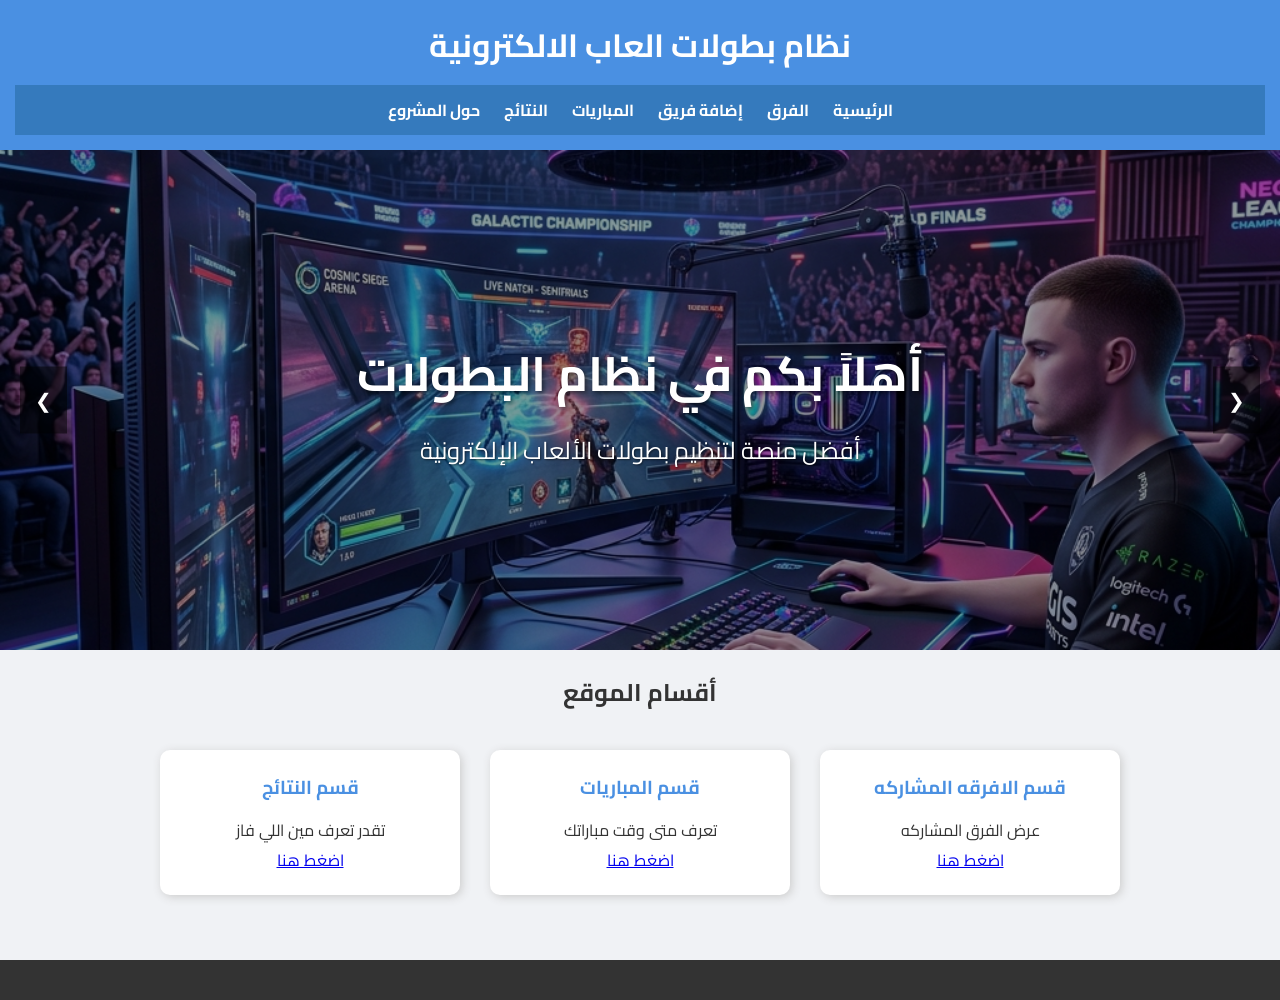
==== index.html @ cc9478bb "Add files via upload" ====
<!-- الصفحة الرئيسية للمشروع -->
<!DOCTYPE html>
<html lang="ar" dir="rtl">

<head>
    <meta charset="UTF-8">
    <title>موقع إدارة البطولات - الرئيسية</title>
    <link rel="stylesheet" href="css/style.css">
</head>

<body>
    <!-- هذي بداية الصفحة، فيها الروابط الأساسية للموقع -->
    <header>
        <h1>نظام بطولات العاب الالكترونية</h1>
        <nav>
            <ul>
                <li><a href="index.html">الرئيسية</a></li>
                <li><a href="teams.html">الفرق</a></li>
                <li><a href="add-team.html">إضافة فريق</a></li>
                <li><a href="matches.html">المباريات</a></li>
                <li><a href="results.html">النتائج</a></li>
                <li><a href="about.html">حول المشروع</a></li>
            </ul>
        </nav>
    </header>

    <!-- هنا السلايدر (الصور اللي تتحرك) اللي سويناها عشان الموقع يطلع فخم -->
    <div class="slider-container">
        <div class="slider">
            <!-- الصورة الأولى في السلايدر -->
            <div class="slide active">
                <img src="images/slide1.png" alt="Gaming Setup">
                <div class="slide-content">
                    <h2>أهلاً بكم في نظام البطولات</h2>
                    <p>أفضل منصة لتنظيم بطولات الألعاب الإلكترونية</p>
                </div>
            </div>
            <!-- الصورة الثانية -->
            <div class="slide">
                <img src="images/slide2.png" alt="Esports Arena">
                <div class="slide-content">
                    <h2>جوائز كبرى ومنافسات قوية</h2>
                    <p>انضم الآن وكن بطل البطولة القادم</p>
                </div>
            </div>
            <!-- الصورة الثالثة -->
            <div class="slide">
                <img src="images/banner.png" alt="Gaming Banner">
                <div class="slide-content">
                    <h2>تابع النتائج والمباريات</h2>
                    <p>تغطية شاملة لجميع المباريات والنتائج فوراً</p>
                </div>
            </div>
        </div>
        <!-- أزرار التنقل يمين ويسار حقت السلايدر -->
        <button class="prev" onclick="moveSlide(-1)">&#10094;</button>
        <button class="next" onclick="moveSlide(1)">&#10095;</button>
    </div>

    <!-- هنا الأقسام الأساسية للموقع (كروت مرتبة) -->
    <div class="container">
        <h2 class="section-title">أقسام الموقع</h2>
        <div class="card-grid">
            <!-- كرت قسم الفرق -->
            <div class="card">
                <h3>قسم  الافرقه المشاركه</h3>
                <p> عرض الفرق المشاركه</p>
                <a href="teams.html">اضغط هنا</a>
            </div>
            <!-- كرت قسم المباريات -->
            <div class="card">
                <h3>قسم المباريات</h3>
                <p> تعرف متى وقت مباراتك</p>
                <a href="matches.html">اضغط هنا</a>
            </div>
            <!-- كرت قسم النتائج -->
            <div class="card">
                <h3>قسم النتائج</h3>
                <p> تقدر تعرف مين اللي فاز</p>
                <a href="results.html">اضغط هنا</a>
            </div>
        </div>
    </div>

    <!-- نهاية الصفحة (الفووتر) اللي فيها الحقوق -->
    <footer>

    </footer>

    <!-- هذا السطر يربط الصفحة بملف الجافا سكربت عشان تشتغل الحركات -->
    <script src="js/script.js"></script>
</body>

</html>
---- css/style.css ----
/* 
   مشروع: نظام إدارة البطولات الإلكترونية
   عمل الطالب: (اسم الطالب)
   وصف الملف: هذا الملف لتنسيق الصفحة وتلوينها
*/

/* خطوط بسيطة من قوقل */
@import url('https://fonts.googleapis.com/css2?family=Cairo:wght@400;700&display=swap');

* {
    margin: 0;
    padding: 0;
    box-sizing: border-box;
    font-family: 'Cairo', sans-serif;
}

body {
    background-color: #f0f2f5; /* لون خلفية فاتح ومريح */
    color: #333; /* لون الخط الأساسي */
}

/* القائمة اللي فوق (الهيدر) */
header {
    background-color: #4a90e2; /* لون أزرق حلو */
    padding: 15px;
    text-align: center;
    color: white;
}

header h1 {
    margin-bottom: 10px;
}

nav ul {
    list-style: none;
    background-color: #357abd;
    padding: 10px;
}

nav ul li {
    display: inline; /* عشان تطلع الروابط جنب بعض */
    margin: 0 10px;
}

nav ul li a {
    color: white;
    text-decoration: none; /* نشيل الخط اللي تحت الرابط */
    font-weight: bold;
}

nav ul li a:hover {
    color: #ffde59; /* يتغير اللون إذا حطينا الماوس عليه */
}

/* المنطقة الرئيسية (الواجهة) */
/* تصميم السلايدر الجديد */
.slider-container {
    position: relative;
    width: 100%;
    height: 500px;
    overflow: hidden;
    margin-bottom: 20px;
}

.slider {
    width: 100%;
    height: 100%;
}

.slide {
    position: absolute;
    top: 0;
    left: 0;
    width: 100%;
    height: 100%;
    opacity: 0;
    transition: opacity 0.8s ease-in-out;
    display: flex;
    align-items: center;
    justify-content: center;
}

.slide.active {
    opacity: 1;
}

.slide img {
    width: 100%;
    height: 100%;
    object-fit: cover;
    filter: brightness(0.6); /* تغميق الصورة عشان الكلام يبان */
}

.slide-content {
    position: absolute;
    text-align: center;
    color: white;
    z-index: 10;
}

.slide-content h2 {
    font-size: 3rem;
    margin-bottom: 10px;
    text-shadow: 2px 2px 4px rgba(0,0,0,0.5);
}

.slide-content p {
    font-size: 1.5rem;
    text-shadow: 1px 1px 2px rgba(0,0,0,0.5);
}

/* أزرار التنقل */
.prev, .next {
    position: absolute;
    top: 50%;
    transform: translateY(-50%);
    background: rgba(0,0,0,0.5);
    color: white;
    padding: 15px;
    border: none;
    cursor: pointer;
    font-size: 20px;
    z-index: 20;
    width: auto;
}

.next {
    left: 20px;
}

.prev {
    right: 20px;
}

.prev:hover, .next:hover {
    background: rgba(0,0,0,0.8);
}

/* تصميم الكروت (الفرق والمميزات) */
.container {
    width: 90%;
    margin: 20px auto;
}

.section-title {
    text-align: center;
    margin: 20px 0;
}

.card-grid {
    display: flex; /* طريقة سهلة لترتيب الصناديق */
    flex-wrap: wrap;
    justify-content: center;
}

.card {
    background-color: white;
    width: 300px;
    margin: 15px;
    padding: 20px;
    border-radius: 10px;
    box-shadow: 2px 2px 10px #ccc; /* ظل خفيف */
    text-align: center;
}

.card h3 {
    color: #4a90e2;
    margin-bottom: 10px;
}

/* فورم الإضافة (Inputs) */
form {
    background-color: white;
    padding: 20px;
    max-width: 500px;
    margin: 0 auto;
    border: 1px solid #ddd;
}

.form-group {
    margin-bottom: 15px;
}

.form-group label {
    display: block;
    margin-bottom: 5px;
}

.form-group input, textarea {
    width: 100%;
    padding: 10px;
    border: 1px solid #ccc;
}

button {
    background-color: #4a90e2;
    color: white;
    padding: 10px 20px;
    border: none;
    cursor: pointer;
    font-size: 16px;
    width: 100%;
}

button:hover {
    background-color: #357abd;
}

/* الجدول */
table {
    width: 100%;
    border-collapse: collapse;
    background-color: white;
}

th, td {
    border: 1px solid #ddd;
    padding: 10px;
    text-align: center;
}

th {
    background-color: #4a90e2;
    color: white;
}

/* الفووتر */
footer {
    text-align: center;
    padding: 20px;
    margin-top: 50px;
    background-color: #333;
    color: white;
}

/* حركات إضافية بسيطة */
.hidden {
    display: none;
}

.success-message {
    color: green;
    display: none;
    margin-top: 10px;
}

/* لضبط الاتجاه للعربي */
[dir="rtl"] {
    text-align: right;
}
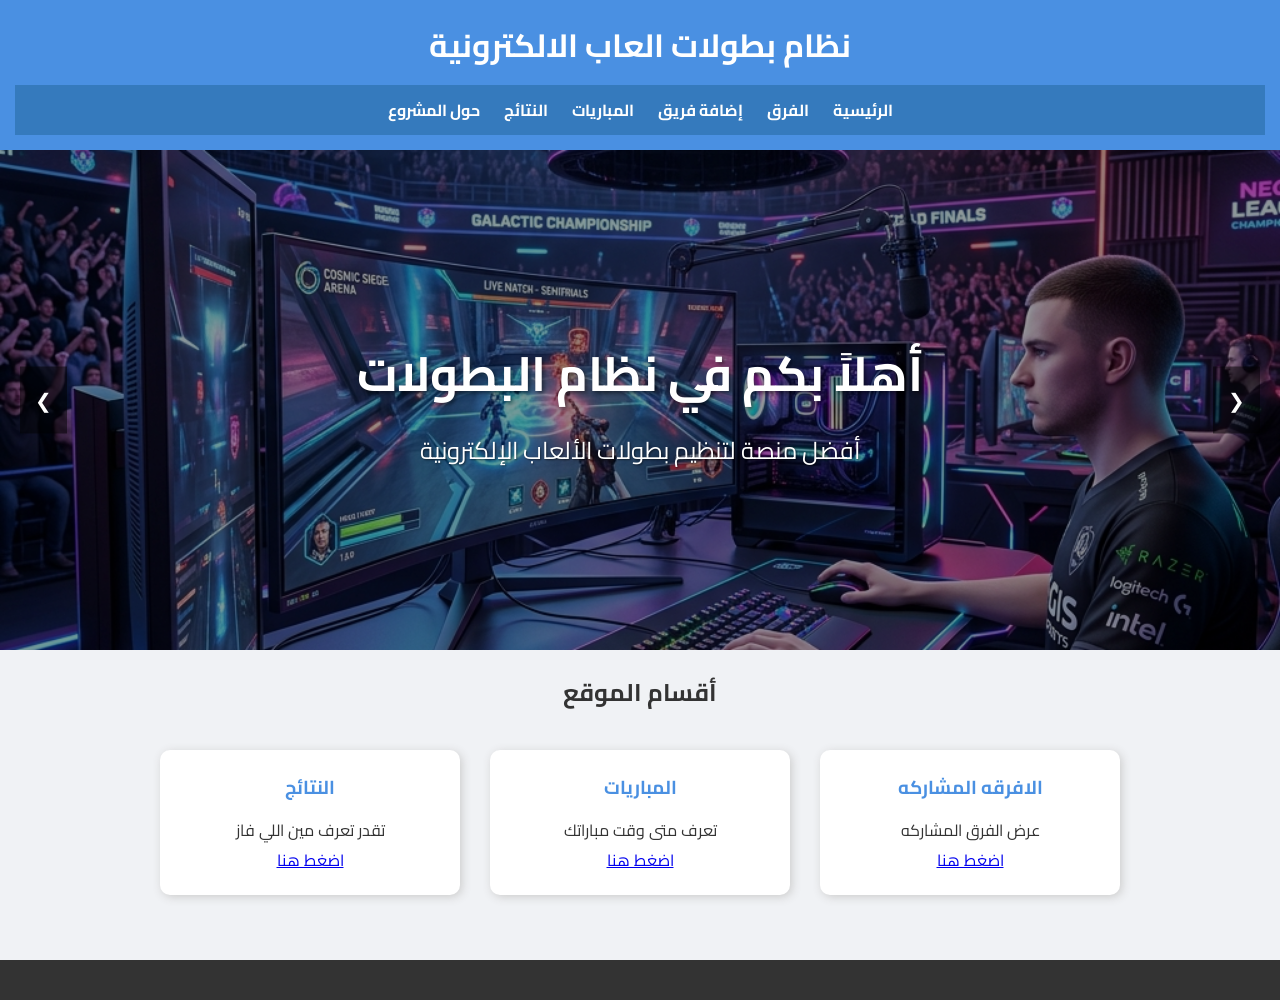
==== commit 2a301863: "Update index.html" ====
--- a/index.html
+++ b/index.html
@@ -63,19 +63,19 @@
         <div class="card-grid">
             <!-- كرت قسم الفرق -->
             <div class="card">
-                <h3>قسم  الافرقه المشاركه</h3>
+                <h3>  الافرقه المشاركه</h3>
                 <p> عرض الفرق المشاركه</p>
                 <a href="teams.html">اضغط هنا</a>
             </div>
             <!-- كرت قسم المباريات -->
             <div class="card">
-                <h3>قسم المباريات</h3>
+                <h3> المباريات</h3>
                 <p> تعرف متى وقت مباراتك</p>
                 <a href="matches.html">اضغط هنا</a>
             </div>
             <!-- كرت قسم النتائج -->
             <div class="card">
-                <h3>قسم النتائج</h3>
+                <h3> النتائج</h3>
                 <p> تقدر تعرف مين اللي فاز</p>
                 <a href="results.html">اضغط هنا</a>
             </div>
@@ -91,4 +91,4 @@
     <script src="js/script.js"></script>
 </body>
 
-</html>+</html>
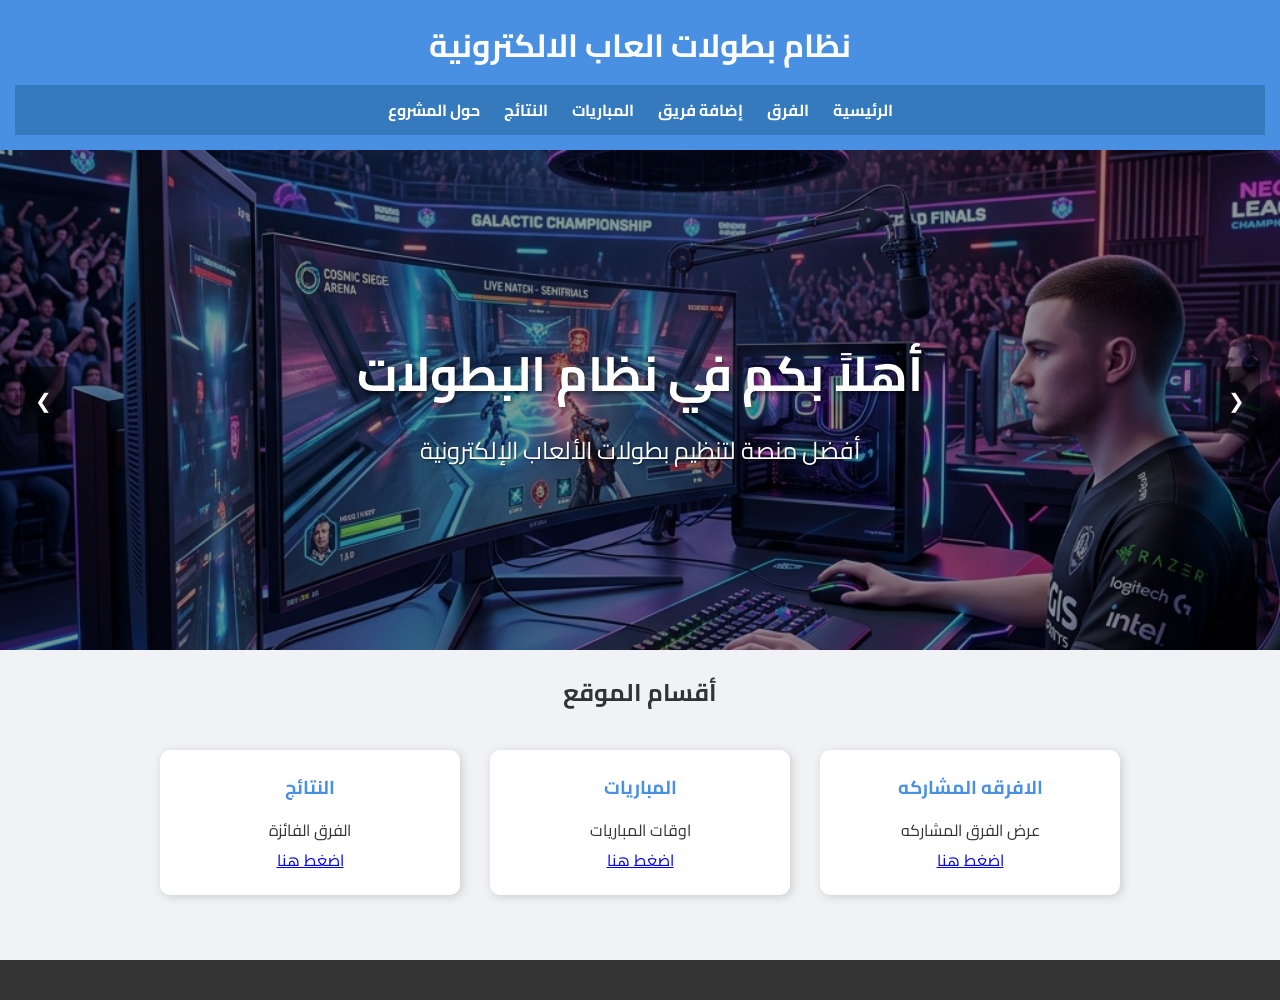
==== commit a08caa2f: "Update index.html" ====
--- a/index.html
+++ b/index.html
@@ -70,13 +70,13 @@
             <!-- كرت قسم المباريات -->
             <div class="card">
                 <h3> المباريات</h3>
-                <p> تعرف متى وقت مباراتك</p>
+                <p>  اوقات المباريات   </p>
                 <a href="matches.html">اضغط هنا</a>
             </div>
             <!-- كرت قسم النتائج -->
             <div class="card">
                 <h3> النتائج</h3>
-                <p> تقدر تعرف مين اللي فاز</p>
+                <p> الفرق الفائزة </p>
                 <a href="results.html">اضغط هنا</a>
             </div>
         </div>
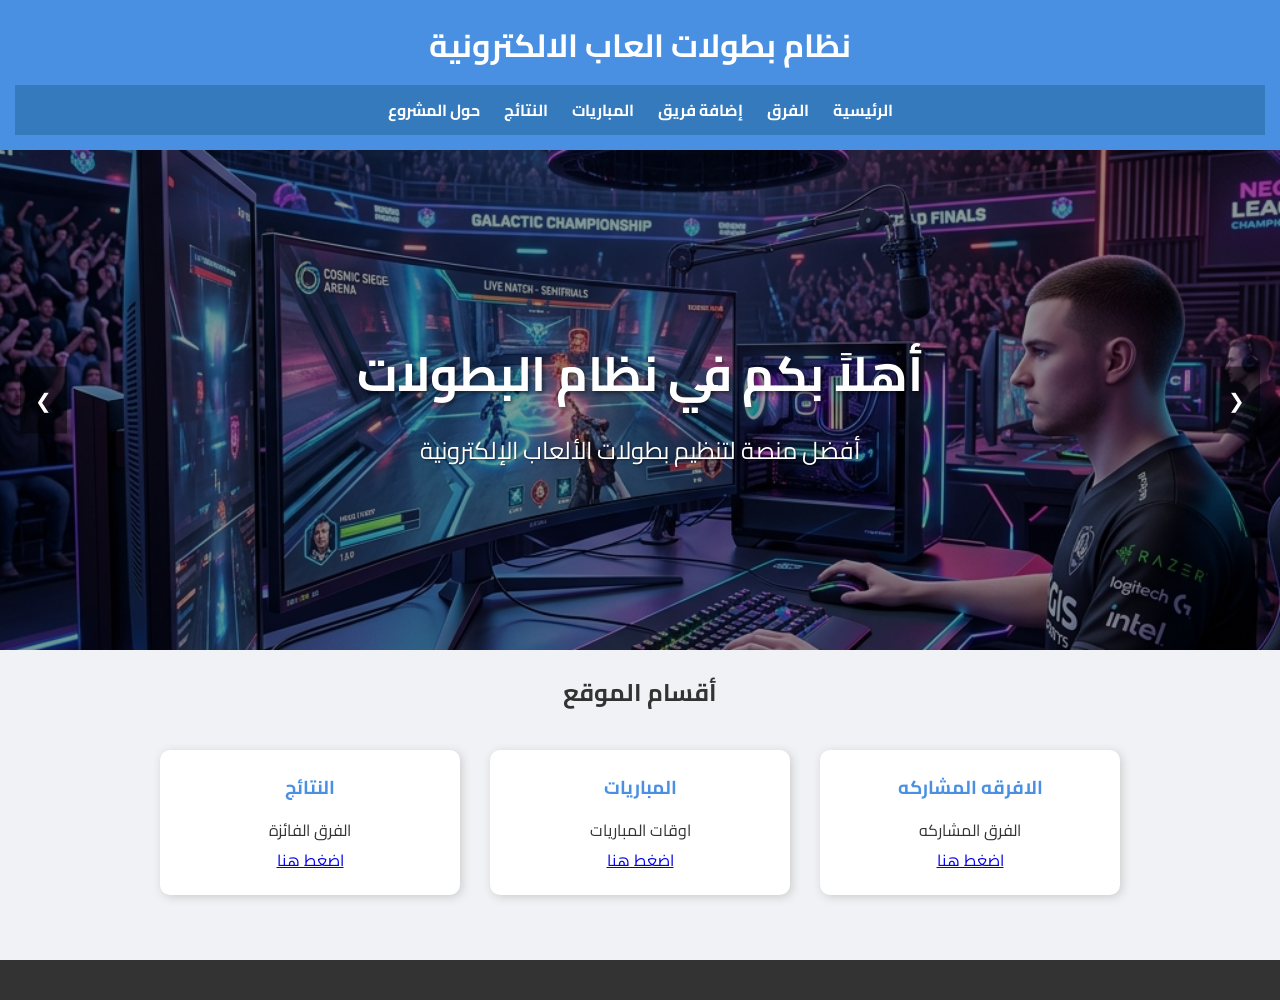
==== commit f6d1e0a2: "Update index.html" ====
--- a/index.html
+++ b/index.html
@@ -64,7 +64,7 @@
             <!-- كرت قسم الفرق -->
             <div class="card">
                 <h3>  الافرقه المشاركه</h3>
-                <p> عرض الفرق المشاركه</p>
+                <p>  الفرق المشاركه</p>
                 <a href="teams.html">اضغط هنا</a>
             </div>
             <!-- كرت قسم المباريات -->
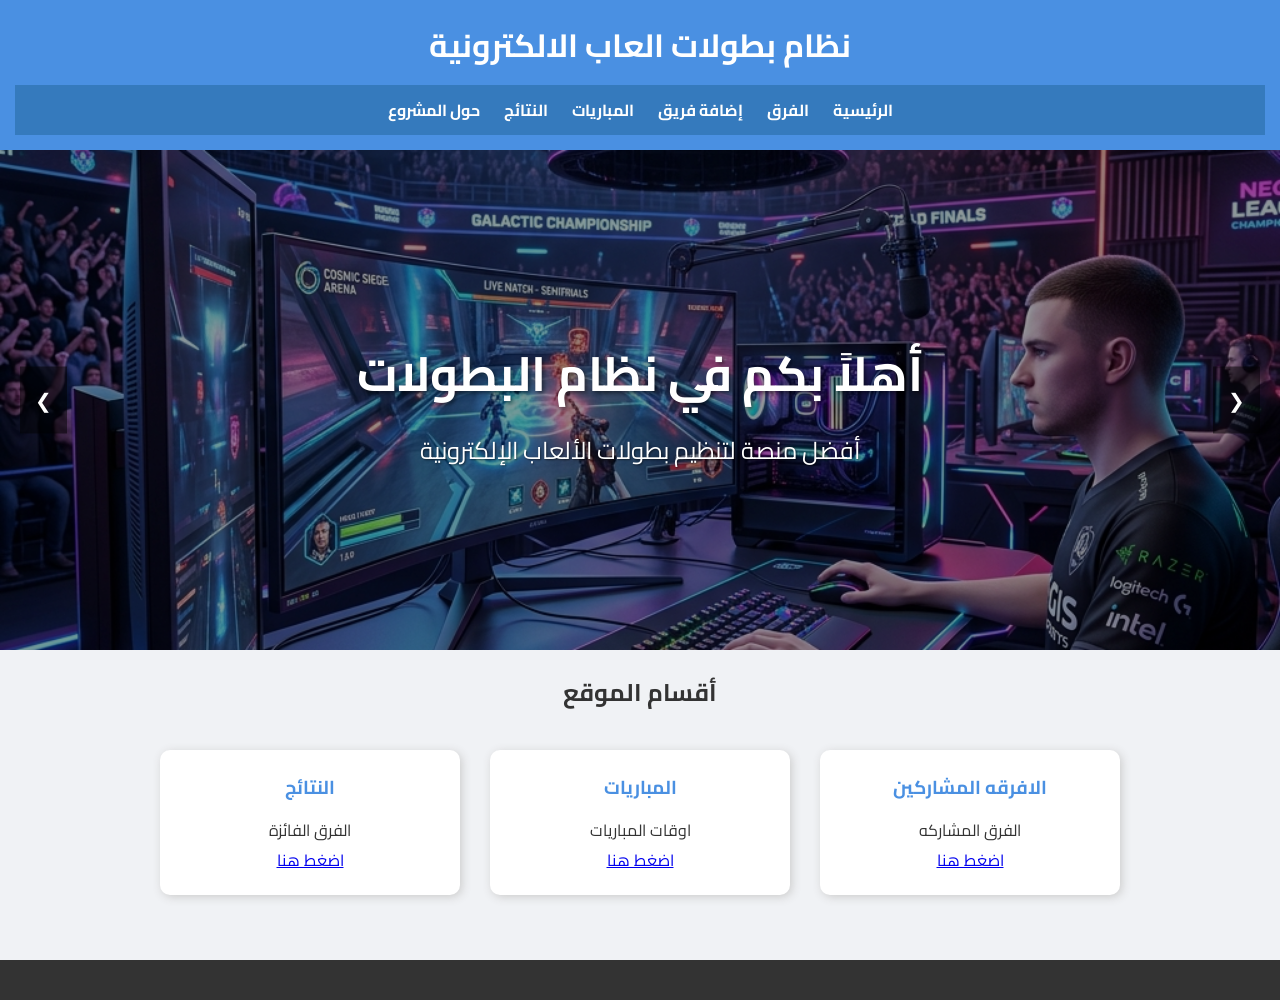
==== commit 361b0ac6: "Update index.html" ====
--- a/index.html
+++ b/index.html
@@ -63,7 +63,7 @@
         <div class="card-grid">
             <!-- كرت قسم الفرق -->
             <div class="card">
-                <h3>  الافرقه المشاركه</h3>
+                <h3>  الافرقه المشاركين</h3>
                 <p>  الفرق المشاركه</p>
                 <a href="teams.html">اضغط هنا</a>
             </div>
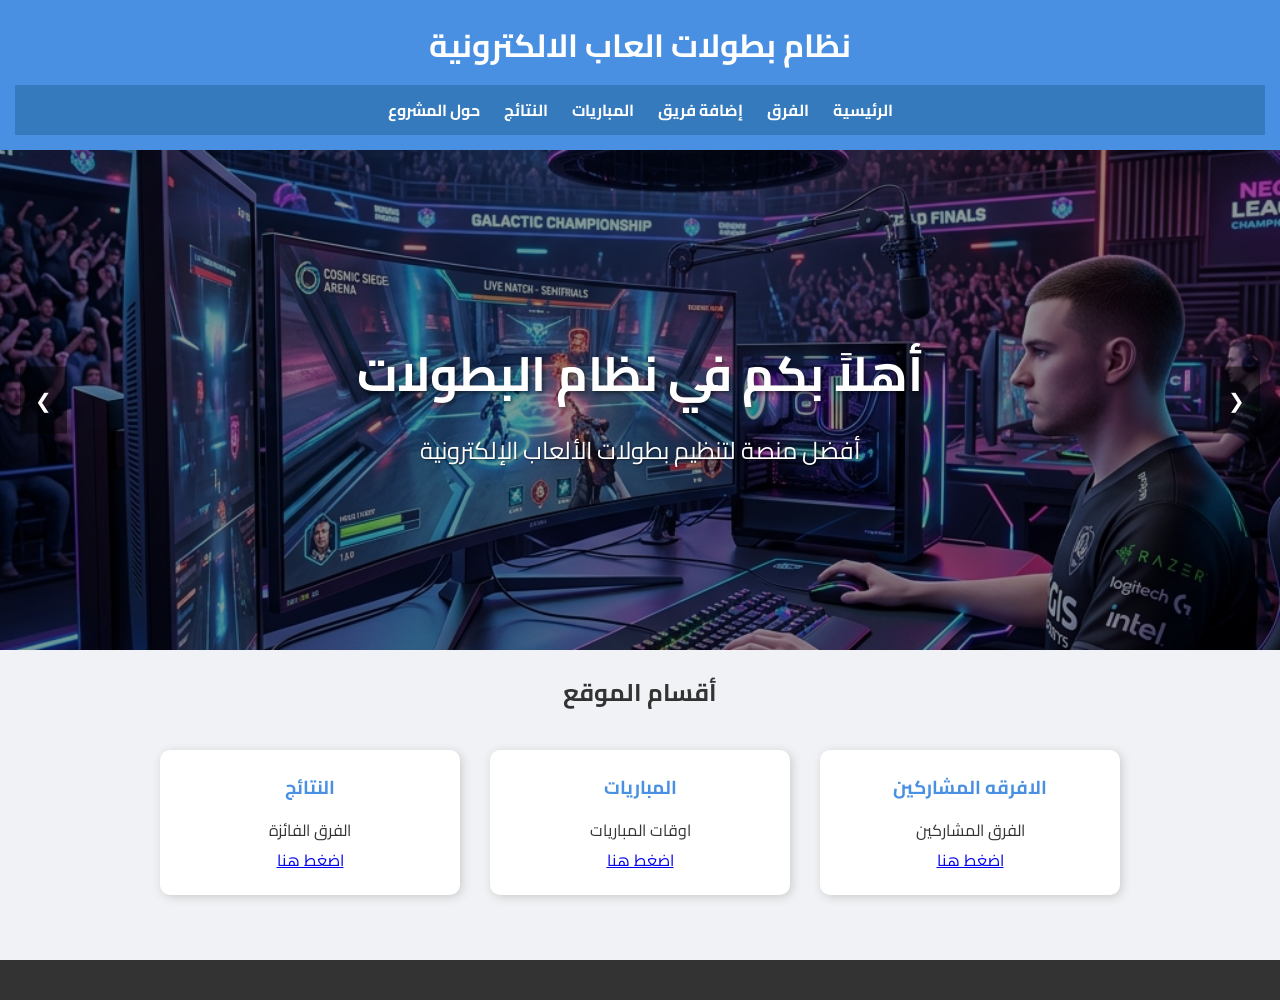
==== commit 9d926d22: "Update index.html" ====
--- a/index.html
+++ b/index.html
@@ -64,7 +64,7 @@
             <!-- كرت قسم الفرق -->
             <div class="card">
                 <h3>  الافرقه المشاركين</h3>
-                <p>  الفرق المشاركه</p>
+                <p>  الفرق المشاركين</p>
                 <a href="teams.html">اضغط هنا</a>
             </div>
             <!-- كرت قسم المباريات -->
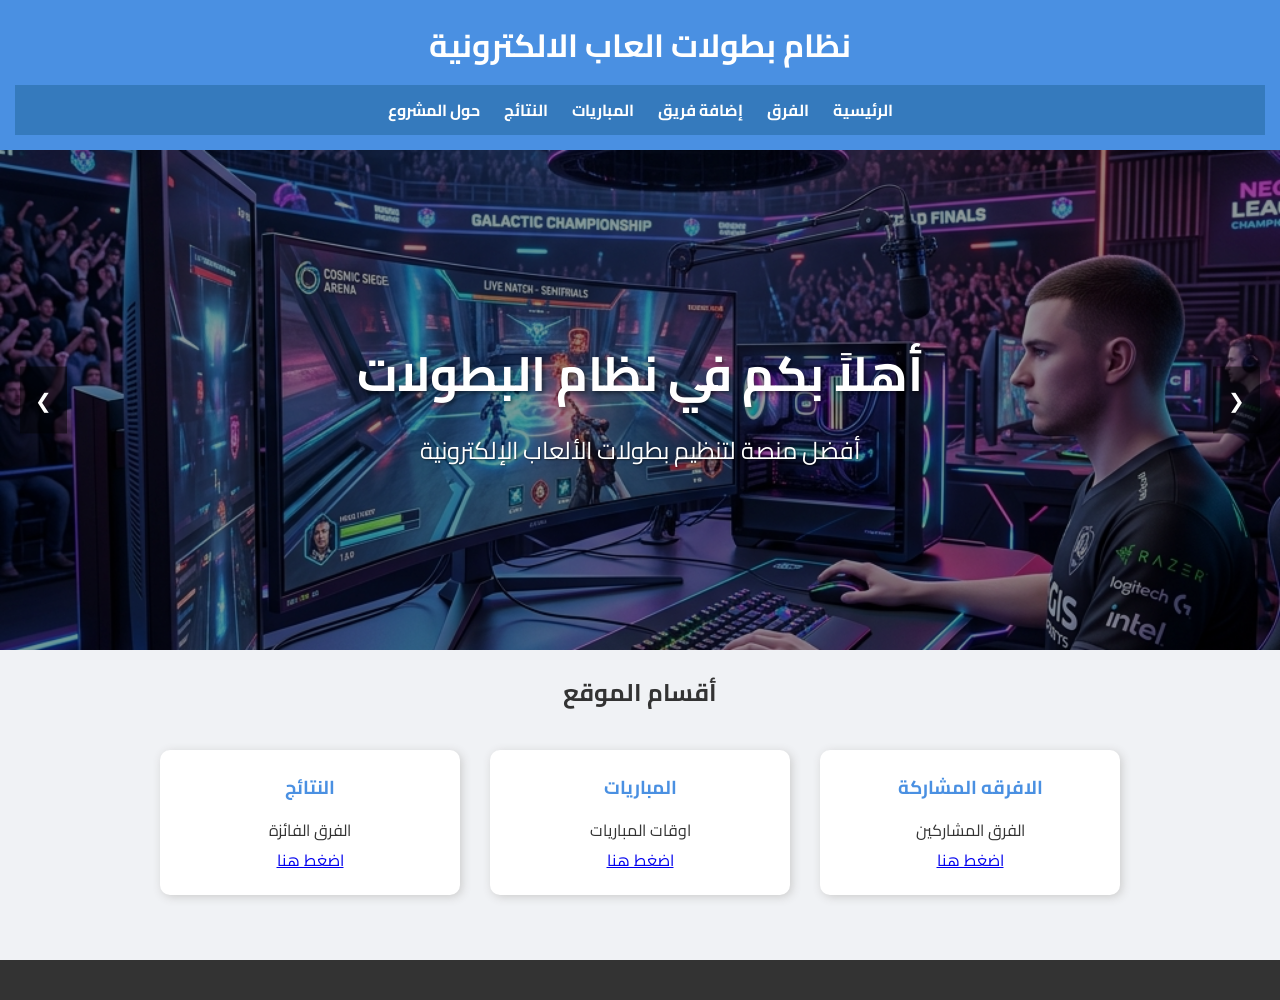
==== commit dfbd01bb: "Update index.html" ====
--- a/index.html
+++ b/index.html
@@ -63,7 +63,7 @@
         <div class="card-grid">
             <!-- كرت قسم الفرق -->
             <div class="card">
-                <h3>  الافرقه المشاركين</h3>
+                <h3>  الافرقه المشاركة</h3>
                 <p>  الفرق المشاركين</p>
                 <a href="teams.html">اضغط هنا</a>
             </div>
